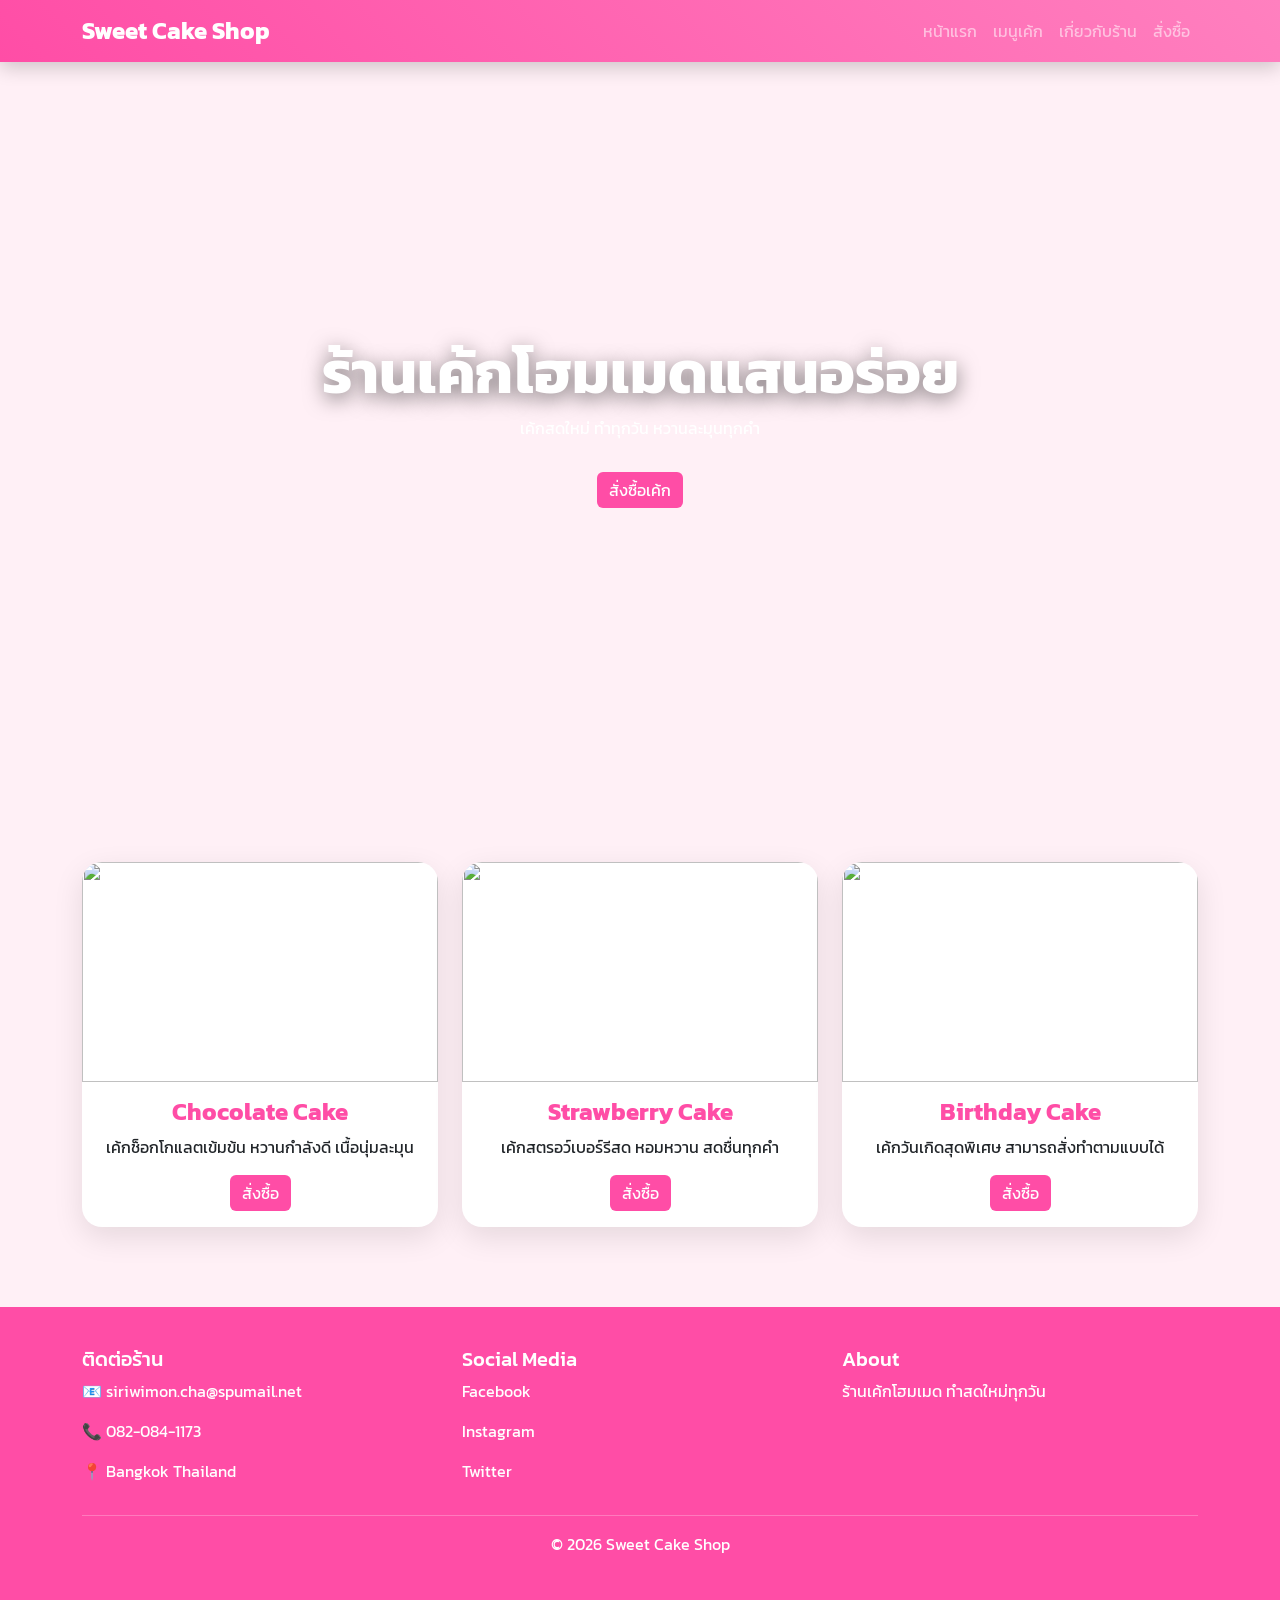
==== AS8_68064880/AS8_68064880.html @ 7a300b22 "Add files via upload" ====
<!DOCTYPE html>
<html lang="th">
<head>

<meta charset="UTF-8">
<meta name="viewport" content="width=device-width, initial-scale=1.0">

<title>Sweet Cake Shop</title>

<link href="https://cdn.jsdelivr.net/npm/bootstrap@5.3.3/dist/css/bootstrap.min.css" rel="stylesheet">

<link href="https://fonts.googleapis.com/css2?family=Kanit:wght@300;400;600&display=swap" rel="stylesheet">

<style>

body{
font-family: 'Kanit', sans-serif;
background:#fff0f6;
}

/* Navbar */

.navbar{
background:linear-gradient(45deg,#ff4da6,#ff80bf);
box-shadow:0 5px 20px rgba(0,0,0,0.2);
}

.navbar-brand{
font-weight:bold;
font-size:24px;
}

/* Banner */

.banner{
height:80vh;
background:url("https://images.unsplash.com/photo-1559628233-100c798642d4") center/cover;
display:flex;
align-items:center;
justify-content:center;
text-align:center;
color:white;
}

.banner h1{
font-size:60px;
font-weight:bold;
text-shadow:0 5px 20px rgba(0,0,0,0.5);
}

/* Buttons */

.btn-pink{
background:#ff4da6;
border:none;
color:white;
}

.btn-pink:hover{
background:#ff1a8c;
}

/* Service Section */

.service{
padding:80px 0;
}

.card{
border:none;
border-radius:20px;
box-shadow:0 10px 30px rgba(0,0,0,0.1);
transition:0.3s;
overflow:hidden;
}

.card:hover{
transform:translateY(-10px);
}

.card-title{
color:#ff4da6;
font-weight:bold;
}

.card img{
height:220px;
object-fit:cover;
}

/* Footer */

footer{
background:#ff4da6;
color:white;
padding:40px 0;
}

footer a{
color:white;
text-decoration:none;
}

footer a:hover{
text-decoration:underline;
}

/* Modal */

.modal-header{
background:#ff4da6;
color:white;
}

</style>

</head>

<body>

<!-- Navbar -->

<nav class="navbar navbar-expand-lg navbar-dark">

<div class="container">

<a class="navbar-brand">Sweet Cake Shop</a>

<button class="navbar-toggler" data-bs-toggle="collapse" data-bs-target="#menu">
<span class="navbar-toggler-icon"></span>
</button>

<div class="collapse navbar-collapse" id="menu">

<ul class="navbar-nav ms-auto">

<li class="nav-item">
<a class="nav-link">หน้าแรก</a>
</li>

<li class="nav-item">
<a class="nav-link">เมนูเค้ก</a>
</li>

<li class="nav-item">
<a class="nav-link">เกี่ยวกับร้าน</a>
</li>

<li class="nav-item">
<a class="nav-link" data-bs-toggle="modal" data-bs-target="#contactModal">
สั่งซื้อ
</a>
</li>

</ul>

</div>
</div>
</nav>


<!-- Banner -->

<section class="banner">

<div>

<h1>ร้านเค้กโฮมเมดแสนอร่อย</h1>

<p>เค้กสดใหม่ ทำทุกวัน หวานละมุนทุกคำ</p>

<button class="btn btn-pink mt-3" data-bs-toggle="modal" data-bs-target="#contactModal">
สั่งซื้อเค้ก
</button>

</div>

</section>


<!-- Cake Menu -->

<section class="service">

<div class="container">

<div class="row text-center g-4">

<!-- Cake 1 -->

<div class="col-md-4">

<div class="card">

<img src="https://images.unsplash.com/photo-1578985545062-69928b1d9587" class="card-img-top">

<div class="card-body">

<h4 class="card-title">Chocolate Cake</h4>

<p>
เค้กช็อกโกแลตเข้มข้น หวานกำลังดี เนื้อนุ่มละมุน
</p>

<button class="btn btn-pink">
สั่งซื้อ
</button>

</div>

</div>

</div>


<!-- Cake 2 -->

<div class="col-md-4">

<div class="card">

<img src="https://images.unsplash.com/photo-1563729784474-d77dbb933a9e" class="card-img-top">

<div class="card-body">

<h4 class="card-title">Strawberry Cake</h4>

<p>
เค้กสตรอว์เบอร์รีสด หอมหวาน สดชื่นทุกคำ
</p>

<button class="btn btn-pink">
สั่งซื้อ
</button>

</div>

</div>

</div>


<!-- Cake 3 -->

<div class="col-md-4">

<div class="card">

<img src="https://images.unsplash.com/photo-1588195538326-c5b1e9f80a1b" class="card-img-top">

<div class="card-body">

<h4 class="card-title">Birthday Cake</h4>

<p>
เค้กวันเกิดสุดพิเศษ สามารถสั่งทำตามแบบได้
</p>

<button class="btn btn-pink">
สั่งซื้อ
</button>

</div>

</div>

</div>

</div>
</div>

</section>


<!-- Modal -->

<div class="modal fade" id="contactModal">

<div class="modal-dialog">

<div class="modal-content">

<div class="modal-header">

<h5 class="modal-title">สั่งซื้อเค้ก</h5>

<button class="btn-close" data-bs-dismiss="modal"></button>

</div>

<div class="modal-body">

<form>

<div class="mb-3">

<label>อีเมล</label>

<input type="email" class="form-control" placeholder="กรอกอีเมล">

</div>

<div class="mb-3">

<label>เมนูเค้ก</label>

<input type="text" class="form-control" placeholder="ระบุเค้กที่ต้องการ">

</div>

<div class="mb-3">

<label>รายละเอียด</label>

<textarea class="form-control" rows="4" placeholder="เช่น วันรับเค้ก / ข้อความบนเค้ก"></textarea>

</div>

</form>

</div>

<div class="modal-footer">

<button class="btn btn-danger" data-bs-dismiss="modal">
ยกเลิก
</button>

<button class="btn btn-success">
ส่งคำสั่งซื้อ
</button>

</div>

</div>
</div>
</div>


<!-- Footer -->

<footer>

<div class="container">

<div class="row">

<div class="col-md-4">

<h5>ติดต่อร้าน</h5>

<p>📧 siriwimon.cha@spumail.net</p>
<p>📞 082-084-1173</p>
<p>📍 Bangkok Thailand</p>

</div>

<div class="col-md-4">

<h5>Social Media</h5>

<p><a href="#">Facebook</a></p>
<p><a href="#">Instagram</a></p>
<p><a href="#">Twitter</a></p>

</div>

<div class="col-md-4">

<h5>About</h5>

<p>ร้านเค้กโฮมเมด ทำสดใหม่ทุกวัน</p>

</div>

</div>

<hr>

<p class="text-center">© 2026 Sweet Cake Shop</p>

</div>

</footer>


<script src="https://cdn.jsdelivr.net/npm/bootstrap@5.3.3/dist/js/bootstrap.bundle.min.js"></script>

</body>
</html>
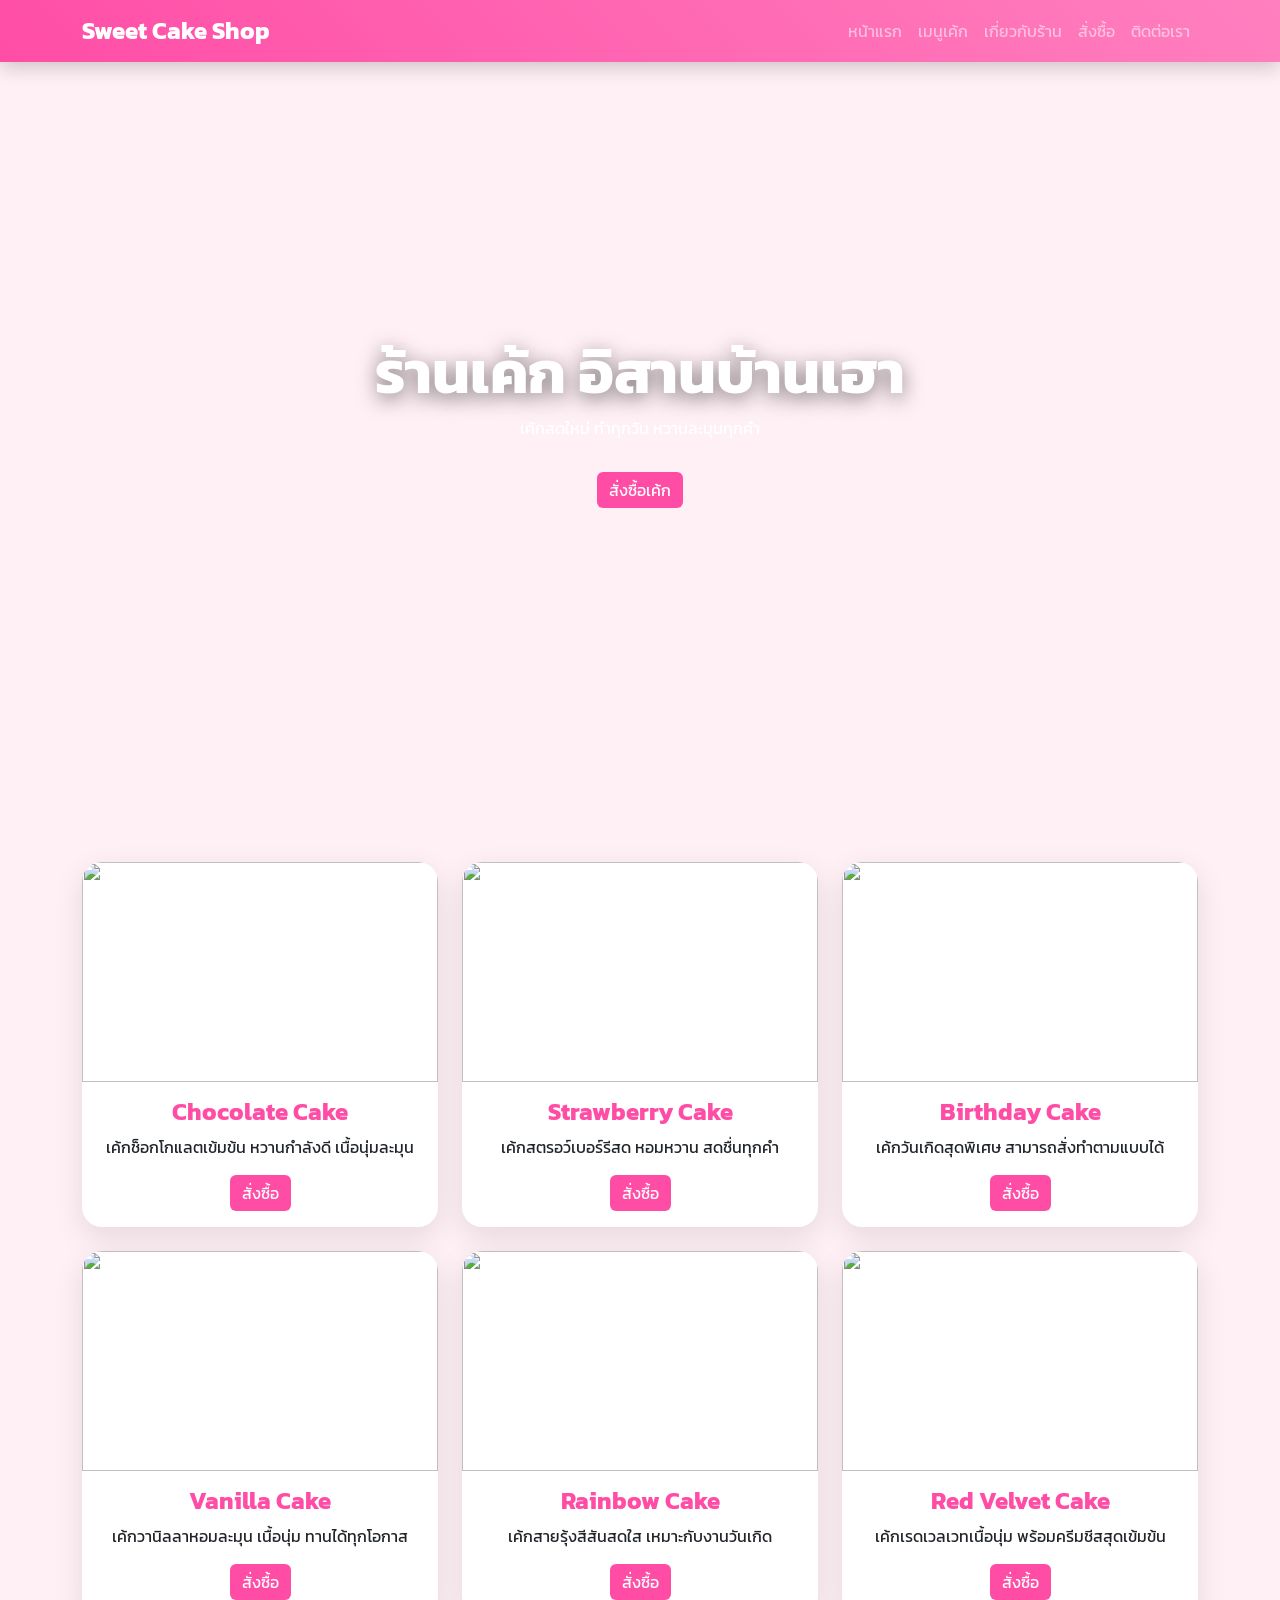
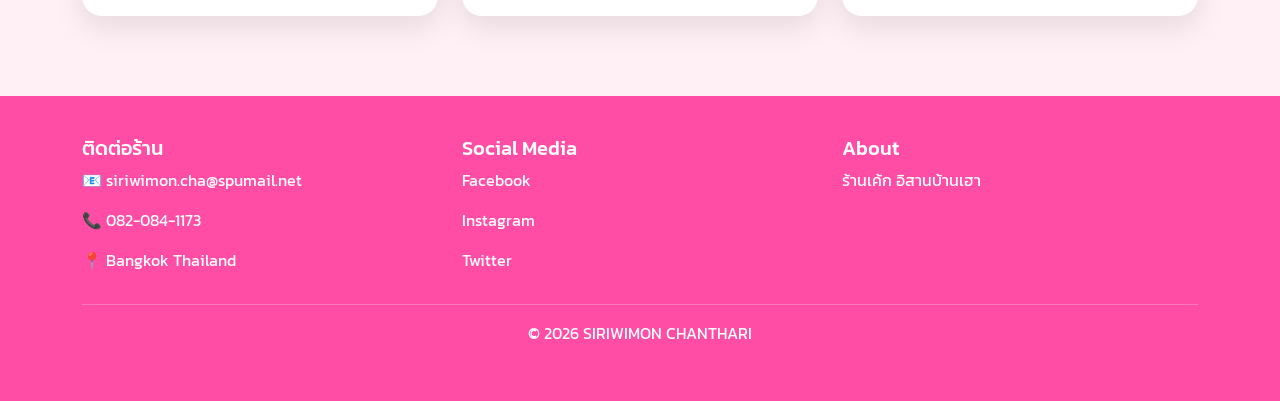
==== commit 708a4b0e: "Add files via upload" ====
--- a/AS8_68064880/AS8_68064880.html
+++ b/AS8_68064880/AS8_68064880.html
@@ -152,6 +152,12 @@
 </a>
 </li>
 
+<li class="nav-item">
+<a class="nav-link" data-bs-toggle="modal" data-bs-target="#contactUsModal">
+ติดต่อเรา
+</a>
+</li>
+
 </ul>
 
 </div>
@@ -165,7 +171,7 @@
 
 <div>
 
-<h1>ร้านเค้กโฮมเมดแสนอร่อย</h1>
+<h1>ร้านเค้ก อิสานบ้านเฮา</h1>
 
 <p>เค้กสดใหม่ ทำทุกวัน หวานละมุนทุกคำ</p>
 
@@ -176,7 +182,68 @@
 </div>
 
 </section>
-
+ 
+<!-- Contact Us Modal -->
+
+<div class="modal fade" id="contactUsModal">
+
+<div class="modal-dialog">
+
+<div class="modal-content">
+
+<div class="modal-header">
+
+<h5 class="modal-title">ติดต่อร้าน SIRIWIMON CHANTHARI</h5>
+
+<button class="btn-close" data-bs-dismiss="modal"></button>
+
+</div>
+
+<div class="modal-body">
+
+<form>
+
+<div class="mb-3">
+<label>ชื่อ</label>
+<input type="text" class="form-control" placeholder="กรอกชื่อของคุณ">
+</div>
+
+<div class="mb-3">
+<label>อีเมล</label>
+<input type="email" class="form-control" placeholder="กรอกอีเมล">
+</div>
+
+<div class="mb-3">
+<label>เบอร์โทร</label>
+<input type="text" class="form-control" placeholder="กรอกเบอร์โทรศัพท์">
+</div>
+
+<div class="mb-3">
+<label>ข้อความ</label>
+<textarea class="form-control" rows="4" placeholder="พิมพ์ข้อความที่ต้องการติดต่อ"></textarea>
+</div>
+
+</form>
+
+</div>
+
+<div class="modal-footer">
+
+<button class="btn btn-danger" data-bs-dismiss="modal">
+ปิด
+</button>
+
+<button class="btn btn-pink">
+ส่งข้อความ
+</button>
+
+</div>
+
+</div>
+
+</div>
+
+</div>
 
 <!-- Cake Menu -->
 
@@ -266,6 +333,85 @@
 
 </div>
 
+<!-- Cake 4 -->
+
+<div class="col-md-4">
+
+<div class="card">
+
+<img src="https://images.unsplash.com/photo-1603532648955-039310d9ed75" class="card-img-top">
+
+<div class="card-body">
+
+<h4 class="card-title">Vanilla Cake</h4>
+
+<p>
+เค้กวานิลลาหอมละมุน เนื้อนุ่ม ทานได้ทุกโอกาส
+</p>
+
+<button class="btn btn-pink">
+สั่งซื้อ
+</button>
+
+</div>
+
+</div>
+
+</div>
+
+
+<!-- Cake 5 -->
+
+<div class="col-md-4">
+
+<div class="card">
+
+<img src="https://images.unsplash.com/photo-1621303837174-89787a7d4729" class="card-img-top">
+
+<div class="card-body">
+
+<h4 class="card-title">Rainbow Cake</h4>
+
+<p>
+เค้กสายรุ้งสีสันสดใส เหมาะกับงานวันเกิด
+</p>
+
+<button class="btn btn-pink">
+สั่งซื้อ
+</button>
+
+</div>
+
+</div>
+
+</div>
+
+
+<!-- Cake 6 -->
+
+<div class="col-md-4">
+
+<div class="card">
+
+<img src="https://images.unsplash.com/photo-1626803775151-61d756612f97" class="card-img-top">
+
+<div class="card-body">
+
+<h4 class="card-title">Red Velvet Cake</h4>
+
+<p>
+เค้กเรดเวลเวทเนื้อนุ่ม พร้อมครีมชีสสุดเข้มข้น
+</p>
+
+<button class="btn btn-pink">
+สั่งซื้อ
+</button>
+
+</div>
+
+</div>
+
+</div>
 </div>
 </div>
 
@@ -369,7 +515,7 @@
 
 <h5>About</h5>
 
-<p>ร้านเค้กโฮมเมด ทำสดใหม่ทุกวัน</p>
+<p>ร้านเค้ก อิสานบ้านเฮา</p>
 
 </div>
 
@@ -377,7 +523,7 @@
 
 <hr>
 
-<p class="text-center">© 2026 Sweet Cake Shop</p>
+<p class="text-center">© 2026 SIRIWIMON CHANTHARI</p>
 
 </div>
 
